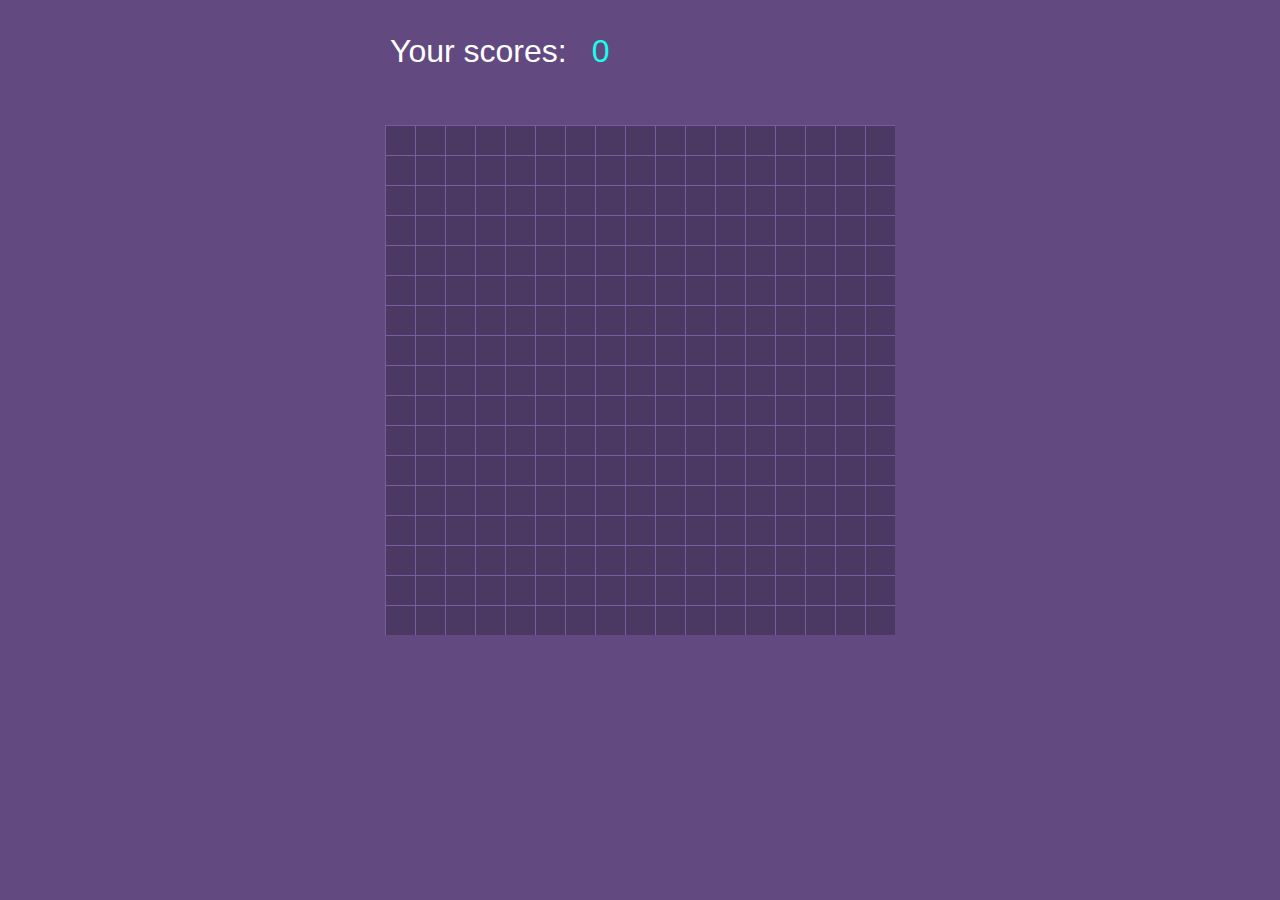
==== Snake/index.html @ 8564e60d "Initial commit" ====
<!DOCTYPE html>
<html>

<head>
    <meta charset="utf-8" />
    <meta http-equiv="X-UA-Compatible" content="IE=edge,chrome=1" />
    <meta name="viewport" content="width=device-width, initial-scale=1">
    <link href="style.css" rel="stylesheet" type="text/css" />
    <title>Snake Game</title>
    <script type="text/javascript" src="script.js">
    </script>
</head>

<body onload="draw()">
    <div id="gameZone">

        <div class="info">Your scores: </div>
        <div id="score"> 0 </div>
        <canvas id="chequered">
            <!--
            <div class="head">
            </div>
            -->
            
        </canvas>
    </div>
</body>

</html>
---- Snake/style.css ----
body {
  background-color:#624980;
  font-family: Verdana, Geneva, Tahoma, sans-serif;
  font-size: 2.5vw;
  color:#ffffff;
}


#gameZone {
  margin: 5px;
  padding: 20px;
  max-width: min-content;
  margin-left: auto;
  margin-right: auto;
  position: relative;
}

.info {
  display: block;
  margin: 5px;
  float:left;
}

#score {
  color: #17ffe8;
  float:left;
  margin: 5px;
  margin-left: 20px;
  display: block;
}

#chequered {
  clear:both;
  margin-top: 50px;
  margin-left: auto;
  margin-right: auto;
  background-color:#4c3963;
  width: 510px;
  height: 510px;
  background-size: 30px 30px;
  background-image:
    linear-gradient(to right, #7b5ca1 1px, transparent 1px),
    linear-gradient(to bottom, #7b5ca1 1px, transparent 1px);
  position:relative;
}

#circle {
  height: 25px;
  width: 25px;
  background-color: #ed5c5c;
  border-radius: 50%;
  display: inline-block;
  position: absolute;
}

.head {
    margin: 1px;
    background:#17ffe8;
    width: 28px;
    height: 28px;
    top: 240px;
    left: 240px;
    position: absolute;
  }

  #apple {
    position: absolute;
    top: 10px; /* moving up-down */
    width: 50px; /* right top part of an apple */
    left: 20px; /* moving right-left*/
  }
  
  #appleLeaf {
    position: absolute;
    top: 5px; /* moving leaf up-down */
    left: 22px; /* moving leaf right-left */
    transform: rotate(-30deg); /* leaf rotation */
  }
  
  #appleLeafTop {
    background-color: #4bb856;
    width: 12px; /* width of the upper part of the leaf */
    height: 4px; /* height of the upper part of the leaf */
    border-top-left-radius: 50px;
    border-top-right-radius: 50px;
  }
  
  #appleLeafBottom {
    background-color: lightgreen;
    width: 12px;
    height: 4px;
    border-bottom-left-radius: 50px;
    border-bottom-right-radius: 50px;
  }
  
  #appleStem {
    width: 0;
    height: 0;
    position: absolute;
    border-top: 10px solid #7d5040;
    border-right: 4px solid transparent;
    border-left: 4px solid transparent;
    top: 5px;
    left: 16px;
    transform: rotate(-17deg);
  }
  
  #appleTopLeft {
    background-color: #ed5c5c;
    position: absolute;
    top: 10px;
    width: 24px;
    height: 25px;
    border-radius: 50%;
  }
  
  #appleTopRight {
    background-color: #ed5c5c;
    position: absolute;
    right: 10px;
    top: 10px;
    width: 24px;
    height: 25px;
    border-radius: 50%;
  }
  
  #appleBottom {
    background-color: #ed5c5c;
    width: 40px;
    height: 24px;
    border-bottom-left-radius: 30px;
    border-bottom-right-radius: 30px;
    top: 20px;
    position: absolute;
  }
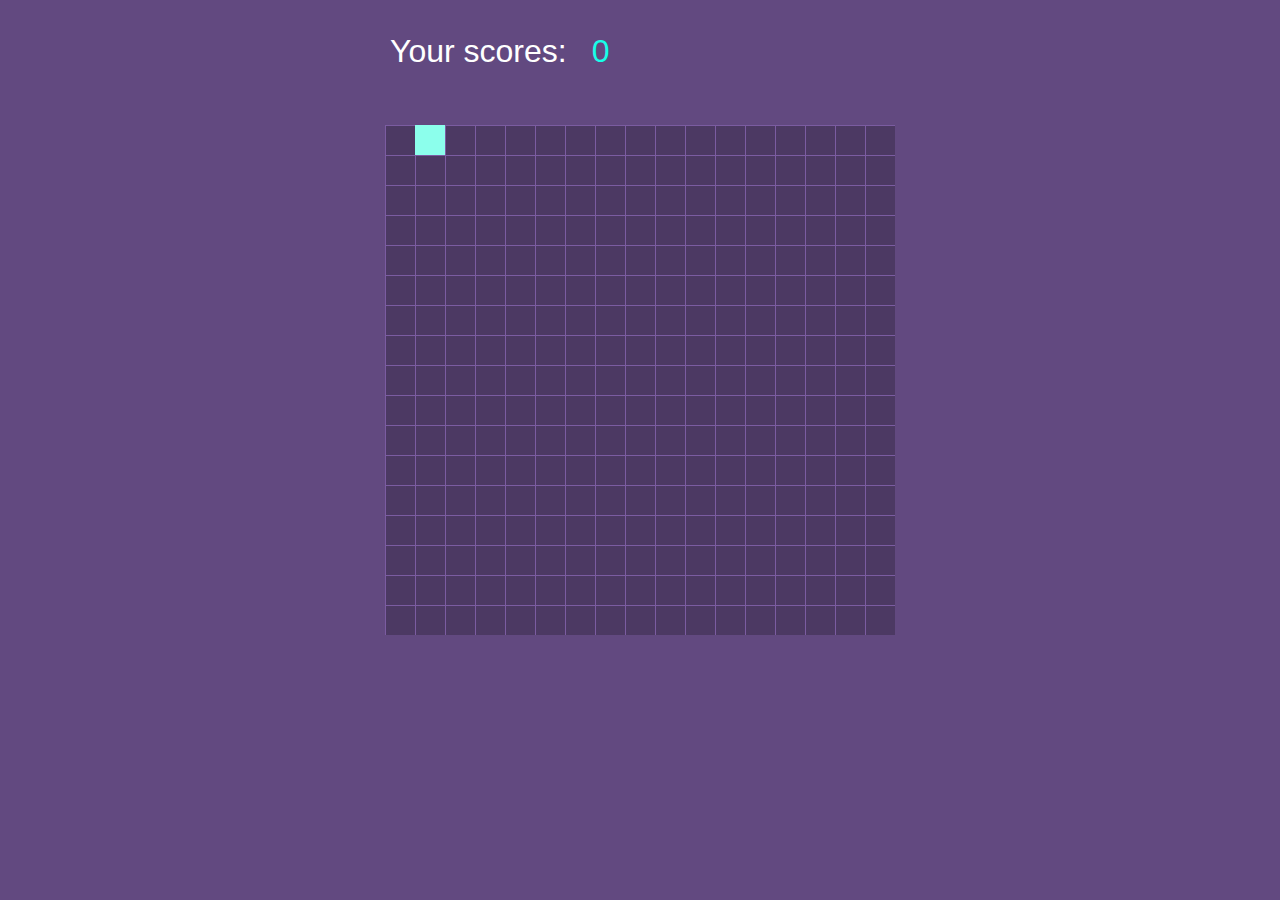
==== commit 4626b4b0: "basics of object-oriented programming" ====
--- a/Snake/index.html
+++ b/Snake/index.html
@@ -7,22 +7,22 @@
     <meta name="viewport" content="width=device-width, initial-scale=1">
     <link href="style.css" rel="stylesheet" type="text/css" />
     <title>Snake Game</title>
-    <script type="text/javascript" src="script.js">
-    </script>
+    
 </head>
 
-<body onload="draw()">
+<body>
     <div id="gameZone">
 
         <div class="info">Your scores: </div>
         <div id="score"> 0 </div>
-        <canvas id="chequered">
+        <canvas class="canvas" height="510" width="510">
             <!--
             <div class="head">
             </div>
             -->
             
         </canvas>
+        <script type="text/javascript" src="script.js"></script> </script>
     </div>
 </body>
 
--- a/Snake/style.css
+++ b/Snake/style.css
@@ -12,7 +12,6 @@
   max-width: min-content;
   margin-left: auto;
   margin-right: auto;
-  position: relative;
 }
 
 .info {
@@ -29,19 +28,17 @@
   display: block;
 }
 
-#chequered {
+.canvas {
   clear:both;
   margin-top: 50px;
   margin-left: auto;
   margin-right: auto;
   background-color:#4c3963;
-  width: 510px;
-  height: 510px;
   background-size: 30px 30px;
   background-image:
     linear-gradient(to right, #7b5ca1 1px, transparent 1px),
     linear-gradient(to bottom, #7b5ca1 1px, transparent 1px);
-  position:relative;
+  z-index: -1;
 }
 
 #circle {
